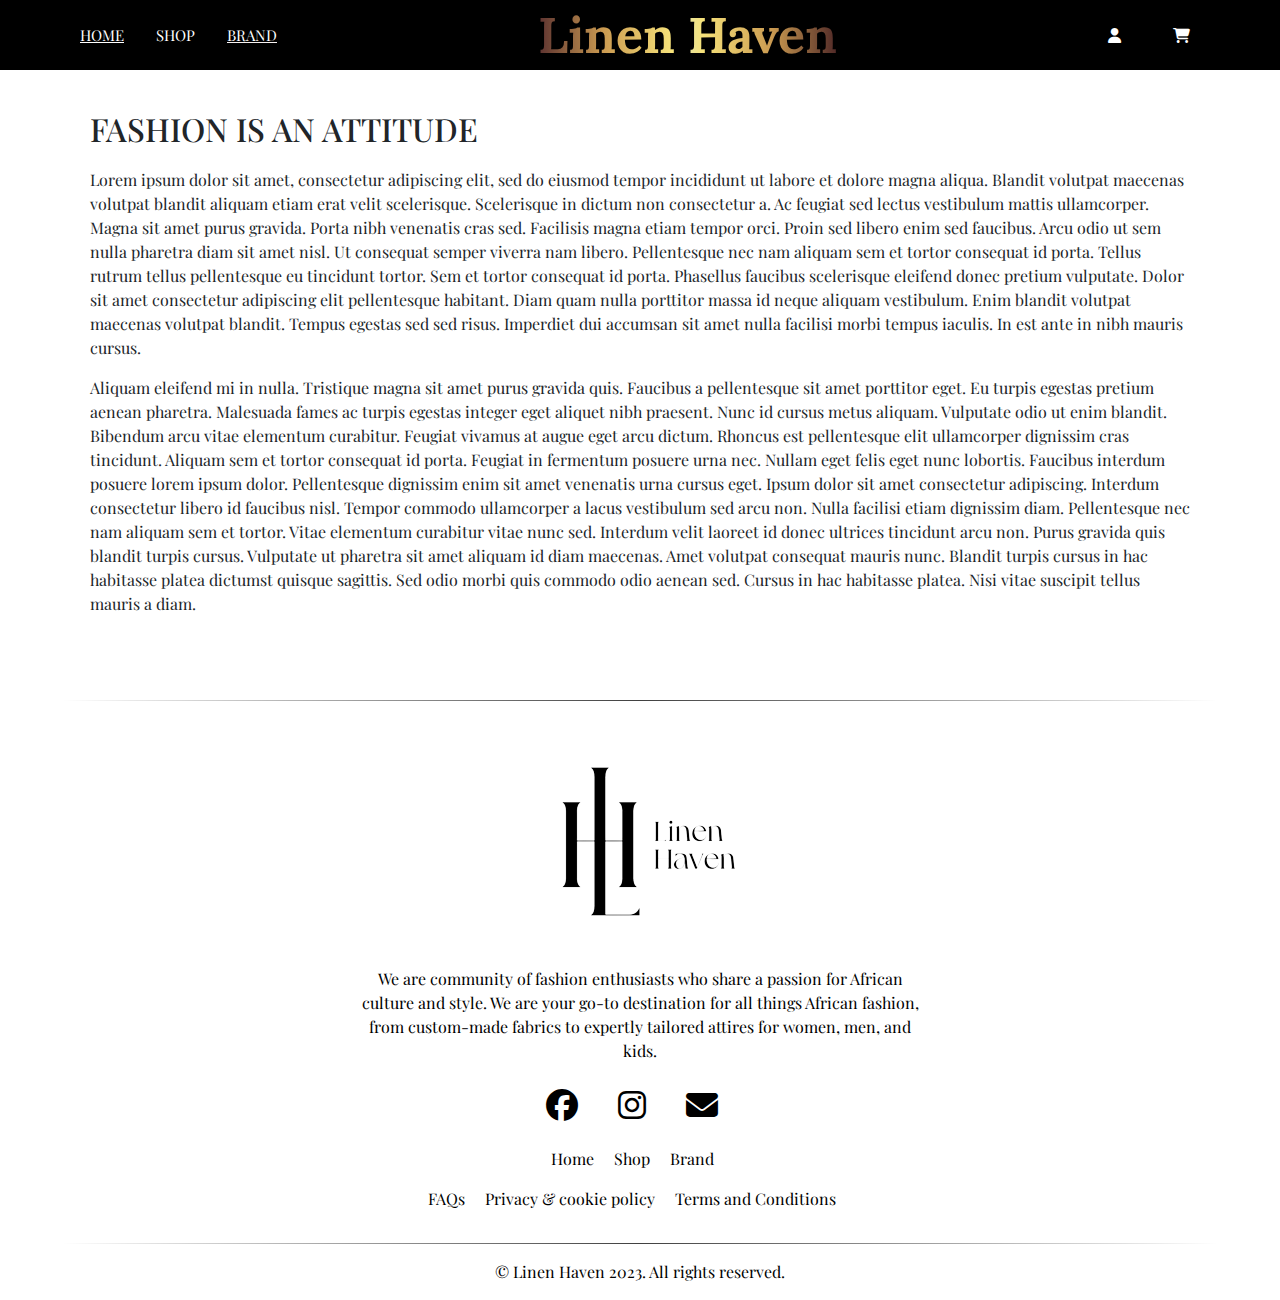
==== about.html @ 13477372 "more edits, shop, about" ====
<!DOCTYPE html>
<html lang="en">
  <head>
    <meta charset="UTF-8" />
    <meta http-equiv="X-UA-Compatible" content="IE=edge" />
    <meta name="viewport" content="width=device-width, initial-scale=1.0" />
    <link rel="stylesheet" href="https://cdn.jsdelivr.net/npm/bootstrap@4.0.0/dist/css/bootstrap.min.css" integrity="sha384-Gn5384xqQ1aoWXA+058RXPxPg6fy4IWvTNh0E263XmFcJlSAwiGgFAW/dAiS6JXm" crossorigin="anonymous" />

    <link rel="stylesheet" href="https://cdnjs.cloudflare.com/ajax/libs/font-awesome/6.4.0/css/all.min.css" />
    <link rel="preconnect" href="https://fonts.googleapis.com" />
    <link rel="preconnect" href="https://fonts.gstatic.com" crossorigin />
    <link href="https://fonts.googleapis.com/css2?family=Lora:wght@400;500;700&family=Merriweather:wght@300;400;700&family=Open+Sans:wght@300;400;500&family=Oxygen:wght@300;400;700&family=Playfair+Display:ital,wght@0,400;0,500;1,400&family=Roboto:wght@300;400;700&display=swap" rel="stylesheet" />
    <link rel="icon" href="./images/just_logo.png" type="image/x-icon">
    <link rel="stylesheet" href="css/styles.css" />
    <title>Linen Haven</title>
  </head>
  <body>
    <header>
      <nav class="nav">
        <div class="nav-links-div">
          <ul class="nav-links-ul">
            <li class="nav-items">
              <a class="nav-link active" href="#">Home <span class="sr-only">(current)</span></a>
            </li>
            <li class="nav-items">
              <a class="nav-link" href="#">Shop</a>
            </li>
            <li class="nav-items active">
              <a class="nav-link" href="about.html">Brand</a>
            </li>
          </ul>
        </div>

        <a href="#" class="navbar-brand" id="navbar-brand">
          <!-- <img src="./images/logo.png" alt="" class="logo"> -->
          <h1 class="brand-name">Linen Haven</h1>
        </a>
        
        <div class="icons header-icons-right">
          <i class="nav-link fa-solid fa-user header-icon"></i>
          <i class="nav-link fa-solid fa-cart-shopping header-icon"></i>
          <i class="nav-link fa-solid fa-bars header-icon toggle_btn"></i>
        </div>

        <div class="dropdown_menu">
          <li class="">
            <a class="nav-link" href="index.html">Home <span class="sr-only">(current)</span></a>
          </li>
          <hr class="styled" />
          <li class="">
            <a class="nav-link" href="shop.html">Shop</a>
          </li>
          <hr class="styled" />
          <li class="">
            <a class="nav-link active" href="about.html">Brand</a>
          </li>
          <hr class="styled" />
          <li class="">
            <a class="nav-link" href="#footer">Contact us</a>
          </li>
          <span class="above-dpm-logo"></span>
          <img src="images/Linen_Haven_Logo_black.png" alt="" class="logo">
      </div>
      </nav>
    </header>

    <div class="main-content container">
      <h2 class="about_h1">FASHION IS AN ATTITUDE</h2>
      <p>Lorem ipsum dolor sit amet, consectetur adipiscing elit, sed do eiusmod tempor incididunt ut labore et dolore magna aliqua. Blandit volutpat maecenas volutpat blandit aliquam etiam erat velit scelerisque. Scelerisque in dictum non consectetur a. Ac feugiat sed lectus vestibulum mattis ullamcorper. Magna sit amet purus gravida. Porta nibh venenatis cras sed. Facilisis magna etiam tempor orci. Proin sed libero enim sed faucibus. Arcu odio ut sem nulla pharetra diam sit amet nisl. Ut consequat semper viverra nam libero. Pellentesque nec nam aliquam sem et tortor consequat id porta. Tellus rutrum tellus pellentesque eu tincidunt tortor. Sem et tortor consequat id porta. Phasellus faucibus scelerisque eleifend donec pretium vulputate. Dolor sit amet consectetur adipiscing elit pellentesque habitant. Diam quam nulla porttitor massa id neque aliquam vestibulum. Enim blandit volutpat maecenas volutpat blandit. Tempus egestas sed sed risus. Imperdiet dui accumsan sit amet nulla facilisi morbi tempus iaculis. In est ante in nibh mauris cursus.</p>
      <p>Aliquam eleifend mi in nulla. Tristique magna sit amet purus gravida quis. Faucibus a pellentesque sit amet porttitor eget. Eu turpis egestas pretium aenean pharetra. Malesuada fames ac turpis egestas integer eget aliquet nibh praesent. Nunc id cursus metus aliquam. Vulputate odio ut enim blandit. Bibendum arcu vitae elementum curabitur. Feugiat vivamus at augue eget arcu dictum. Rhoncus est pellentesque elit ullamcorper dignissim cras tincidunt. Aliquam sem et tortor consequat id porta.
        Feugiat in fermentum posuere urna nec. Nullam eget felis eget nunc lobortis. Faucibus interdum posuere lorem ipsum dolor. Pellentesque dignissim enim sit amet venenatis urna cursus eget. Ipsum dolor sit amet consectetur adipiscing. Interdum consectetur libero id faucibus nisl. Tempor commodo ullamcorper a lacus vestibulum sed arcu non. Nulla facilisi etiam dignissim diam. Pellentesque nec nam aliquam sem et tortor. Vitae elementum curabitur vitae nunc sed. Interdum velit laoreet id donec ultrices tincidunt arcu non. Purus gravida quis blandit turpis cursus. Vulputate ut pharetra sit amet aliquam id diam maecenas. Amet volutpat consequat mauris nunc. Blandit turpis cursus in hac habitasse platea dictumst quisque sagittis. Sed odio morbi quis commodo odio aenean sed. Cursus in hac habitasse platea. Nisi vitae suscipit tellus mauris a diam.</p>
    </div>

    <div id="footer" class="footer white-div flex-div">
      <hr class="styled" />
        <!-- <h1 class="brand-name">Linen Haven</h1> -->
        <img src="images/Linen_Haven_Logo_black.png" alt="" class="logo">
        <p>We are community of fashion enthusiasts who share a passion for African culture and style. We are your go-to destination for all things African fashion, from custom-made fabrics to expertly tailored attires for women, men, and kids.</p>
        <div class="icons footer-icons">
          <a target=”_blank” href="https://www.facebook.com/micheal.oyor?mibextid=ZbWKwL"><i class="fa-brands fa-facebook"></i></a>
          <a target=”_blank” href="https://instagram.com/oyor_michael?igshid=YmMyMTA2M2Y="><i class="fa-brands fa-instagram"></i></a>
          <a target=”_blank” href="https://instagram.com/oyor_michael?igshid=YmMyMTA2M2Y="><i class="fa-solid fa-envelope"></i></a>
        </div>
        <div class="link-container">
          <div class="link-row">
            <div class="footer-links">
              <a href="#">Home</a>
              <a href="#">Shop</a>
              <a href="about.html">Brand</a>
            </div>
            <div class="footer-links">
              <a href="#">FAQs</a>
              <a href="#">Privacy & cookie policy</a>
              <a href="#">Terms and Conditions</a>
            </div>
          </div>
        </div>
        <hr class="styled" />
        <p>© Linen Haven 2023. All rights reserved.</p>
      </div>
      <script src="https://cdnjs.cloudflare.com/ajax/libs/jquery/3.7.0/jquery.min.js" integrity="sha512-3gJwYpMe3QewGELv8k/BX9vcqhryRdzRMxVfq6ngyWXwo03GFEzjsUm8Q7RZcHPHksttq7/GFoxjCVUjkjvPdw==" crossorigin="anonymous" referrerpolicy="no-referrer"></script>
      <!-- <script src="https://code.jquery.com/jquery-3.2.1.slim.min.js" integrity="sha384-KJ3o2DKtIkvYIK3UENzmM7KCkRr/rE9/Qpg6aAZGJwFDMVNA/GpGFF93hXpG5KkN" crossorigin="anonymous"></script> -->
      <script src="https://cdn.jsdelivr.net/npm/popper.js@1.12.9/dist/umd/popper.min.js" integrity="sha384-ApNbgh9B+Y1QKtv3Rn7W3mgPxhU9K/ScQsAP7hUibX39j7fakFPskvXusvfa0b4Q" crossorigin="anonymous"></script>
      <script src="https://cdn.jsdelivr.net/npm/bootstrap@4.0.0/dist/js/bootstrap.min.js" integrity="sha384-JZR6Spejh4U02d8jOt6vLEHfe/JQGiRRSQQxSfFWpi1MquVdAyjUar5+76PVCmYl" crossorigin="anonymous"></script>
      <script src="js/main.js"></script>
    </body>
  </html>
---- css/styles.css ----
* {
  box-sizing: border-box;
}
:root{
  --orange: #e6b469;
}
body {
  font-family: 'Playfair Display', 'sans-serif';
  min-height: 100vh;
  margin: 0;
}
.flex-div {
  display: flex;
  align-items: center;
  justify-content: center;
  flex-direction: column;
  text-align: center;
}

/* HEADER */
header {
  width: 100%;
  color: #f6f1f1;
}
.nav {
  display: flex;
  align-items: center;
  justify-content: center;
  background-color: #000;
  padding: 0px 5vw;
  font-size: 15px;
}

.nav-links-ul {
  display: flex;
  padding: 0;
  margin-bottom: 0;
  /* padding-top: 10px; */
  justify-content: center;
}
.nav-link {
  /* text-align: center; */
  text-transform: uppercase;
}
.nav-link:hover {
  color: #e6b469;
}
li {
  list-style-type: none;
}
a {
  color: #fff;
}
a:hover{
  color: var(--orange);
}
.active {
  text-decoration: underline;
}

/* logo */
.logo {
  display: block;
}
.navbar-brand {
  margin-left: auto;
  margin-right: auto;
}
.brand-name {
  margin-bottom: 0;
  font-family: 'Lora', serif;
  font-size: 2.5em;
  font-weight: bold;
  background-image: linear-gradient(to right, #5c3230 0, #cb9b51 22%, #f6e27a 45%, #e7e29b 50%, #f6e27a 55%, #cb9b51 78%, #502927 100%);
  color: transparent;
  -webkit-background-clip: text;
}

/* icons */
.header-icons-right {
  display: flex;
}

.icons i {
  margin: 10px;
  color: #fff;
}
.icons i:hover {
  cursor: pointer;
}
.toggle_btn {
  font-size: 1rem;
  display: none;
}

/* DROPDOWN MENU */
.dropdown_menu {
  display: none;
  height: 0;
  position: absolute;
  right: 0;
  top: 60px;
  width: 55vw;
  background: rgba(255, 255, 255, 0.945);
  backdrop-filter: blur(15px);
  overflow: hidden;
  z-index: 5;
  transition: height cubic-bezier(0.175, 0.885, 0.32, 1.275);
}
.dropdown_menu.open {
  height: 90vh;
  padding: 15px 0;
}
.dropdown_menu a {
  font-size: 1.2rem;
  font-weight: bold;
  letter-spacing: 1px;
  color: #000;
  display: flex;
  align-items: center;
  justify-content: center;
}
.fa-xmark {
  color: #e6b469 !important;
}
.dropdown_menu hr{
  background-image: linear-gradient(to right, rgba(0, 0, 0, 0), rgba(0, 0, 0, 0.2), rgba(0, 0, 0, 0));
  margin: 5px;
}
.dropdown_menu .logo{
  width: 200px;
}
.above-dpm-logo{ /* span above logo*/
  margin-bottom: 5rem;
}

/* header image */
.header-img {
  /* content: url('https://lh3.googleusercontent.com/[base64]w1112-h625-s-no?authuser=0'); */
  content: url('../images/Header-Image.png');
}
.the-big-image {
  width: 100%;
  min-height: 10vh;
  height: 100%;
  object-fit: contain;
}

/* MAIN BOBY */
.divider {
  background-color: #000;
  color: #fff;
  padding: 20px 20rem;
  font-size: 15px;
  font-family: 'Playfair Display', 'serif';
}
.divider p {
  margin-bottom: 5px;
}
.divider a {
  text-decoration: underline;
  text-underline-offset: 3px;
}

.white-div {
  background-color: #fff;
}
.media-scroller {
  font-family: 'Merriweather', serif;
  --spacer: 0.3rem;
  display: grid;
  gap: var(--spacer);
  padding: var(--spacer);
  padding-top: 1.5rem;
  padding-bottom: 1rem;
  grid-auto-flow: column;
  grid-auto-columns: 24%;
  overflow-x: auto;
  font-weight: bold;
  overscroll-behavior-inline: contain;
}
.media-element {
  display: grid;
  grid-template-rows: min-content;
  gap: var(--spacer);
  margin: var(--spacer);
  padding-bottom: 1rem;
  border-radius: 5px;
  box-shadow: 1px 4px 15px -4px rgba(0, 0, 0, 0.75);
  -webkit-box-shadow: 1px 4px 15px -4px rgba(0, 0, 0, 0.75);
  -moz-box-shadow: 1px 4px 15px -4px rgba(0, 0, 0, 0.75);
}
.media-element p,
.media-element span {
  padding-left: 5px;
}
.media-img {
  width: 100%;
  height: 29vw;
  object-fit: cover;
}

.snaps-inline {
  scroll-snap-type: inline mandatory;
  scroll-padding-inline: var(--spacer);
}
.snaps-inline > * {
  scroll-snap-align: start;
}
.image-name,
.pricing {
  font-family: 'Lora', serif;
  margin: 0rem 0.6rem;
}

/* Scrollbar styling */
.media-scroller::-webkit-scrollbar {
  width: 1em;
  height: 0.6em;
}
.media-scroller::-webkit-scrollbar-track {
  background: hsl(0, 0%, 91%);
  /* border-radius: 100vw; */
  /* margin-block: .5em; */
}
.media-scroller::-webkit-scrollbar-thumb {
  background: hsl(0, 0%, 60%);
  /* border: 0.1em solid hsl(0, 0%, 91%);; */
  border-radius: 100vw;
}
.media-scroller::-webkit-scrollbar-thumb:hover {
  background: hsl(0, 0%, 30%);
}

.big-image-div {
  width: 100%;
}
.big-image-2 {
  content: url('https://lh3.googleusercontent.com/[base64]w1112-h625-s-no?authuser=0');
}
.big-image-3 {
  content: url('https://lh3.googleusercontent.com/[base64]w1112-h625-s-no?authuser=0');
}

/* SHOP PAGE */
.main-content{
  padding: 20px;
  min-height: 50vh;
}
.grid-products{
  padding: 10px;
}
.grid-item{
  height: auto;
  padding: 10px;
  /* border: 2px solid #000; */
}
.media-big-img {
  width: 100%;
  height: 40vw;
  object-fit: cover;
}
.image-name-big{
  font-weight: bold;
  font-size: 1.3rem;
  margin-bottom: 0;
}

/* ABOUT PAGE */
.about_h1{
  margin: 20px;
  margin-left: 0;
}

/* FOOTER */
.footer {
  margin: 0;
  padding: 2rem;
  padding-bottom: 0;
  min-height: 50vh;
  color: #000;
}
.footer p {
  padding: 0 20rem;
}

.footer-links {
  margin: 1rem 0;
}
.footer a {
  padding-right: 1rem;
  color: #000;
}
.footer .brand-name {
  font-size: 6em;
}
.footer .logo {
  height: auto;
  margin: 1rem;
}
.footer-icons {
  justify-content: center;
}
.footer i {
  font-size: 2rem;
  color: #000;
}
.styled {
  border: 0;
  width: 95%;
  height: 1px;
  background-image: linear-gradient(to right, rgba(0, 0, 0, 0), rgba(0, 0, 0, 0.75), rgba(0, 0, 0, 0));
}
.styled:hover {
  cursor: pointer;
}

/* RESPONSIVE DESIGN */
/********** Large devices only **********/
@media (max-width: 1200px) {
  .navbar-brand {
    font-size: 1.5vw;
  }
  .divider {
    padding: 20px 15rem;
  }
  .divider h1 {
    font-size: 35px;
  }
  .divider p,
  .divider a {
    font-size: 15px;
  }
  .footer p {
    padding: 0 10rem;
  }
}

@media (max-width: 992px) {
  .nav-link {
    padding: 0.5rem;
    font-size: 14px;
  }
  .navbar-brand {
    font-size: 1.8vw;
  }
  .divider {
    padding: 20px 10rem;
  }
  .media-element p,
  .media-element span {
    font-size: 15px;
  }
}

/********** Extra small devices only **********/
@media (max-width: 768px) {
  .nav {
    padding: 0px 2vw;
  }
  .nav-links-div,
  .nav-links-ul,
  .nav-items {
    display: none;
  }

  .navbar-brand {
    font-size: 0.8rem;
    margin: 0;
    margin-right: auto;
    padding: 1rem;
  }
  .toggle_btn {
    display: block;
  }

  .dropdown_menu {
    display: flex;
    align-items: center;
    justify-content: center;
    flex-direction: column;
    text-align: center;
  }

  .header-img {
    /* content: url('https://lh3.googleusercontent.com/[base64]w499-h624-s-no?authuser=0'); */
    content: url('../images/smaller-header-image.png');
  }

  .media-scroller {
    grid-auto-columns: 45%;
  }
  .media-img {
    height: 50vw;
  }

  .divider {
    padding: 20px 2rem;
  }
  .divider h1 {
    font-size: 25px;
  }
  .divider p,
  .divider a {
    font-size: 12px;
  }

  .the-big-image {
    min-height: 20vh;
  }
  .big-image-2 {
    content: url('https://lh3.googleusercontent.com/[base64]w500-h625-s-no?authuser=0');
  }
  .big-image-3 {
    content: url('https://lh3.googleusercontent.com/[base64]w500-h625-s-no?authuser=0');
  }
  .footer p {
    padding: 0 5rem;
  }
}

/* inbetween */
@media (max-width: 576px) {
  .navbar-brand {
    font-size: 0.6rem;
  }

  /* .brand-name {
    display: none;
  }
  .logo {
    display: inline;
    height: 40px;
  } */
  .header-icon {
    font-size: 0.8rem;
  }
  .icons i {
    margin: 5px;
  }
  .dropdown_menu {
    width: 70vw;
  }
}

/********** Extra extra small devices only **********/
@media (max-width: 400px) {
  .navbar-brand {
    font-size: 0.5rem;
  }
  .icons i {
    margin: 1px;
  }
  .media-scroller::-webkit-scrollbar {
    width: 1em;
    height: 0.3em;
  }
  .footer .logo{
    width: 150px;
  }
  .footer p {
    padding: 0 0.5rem;
  }
}
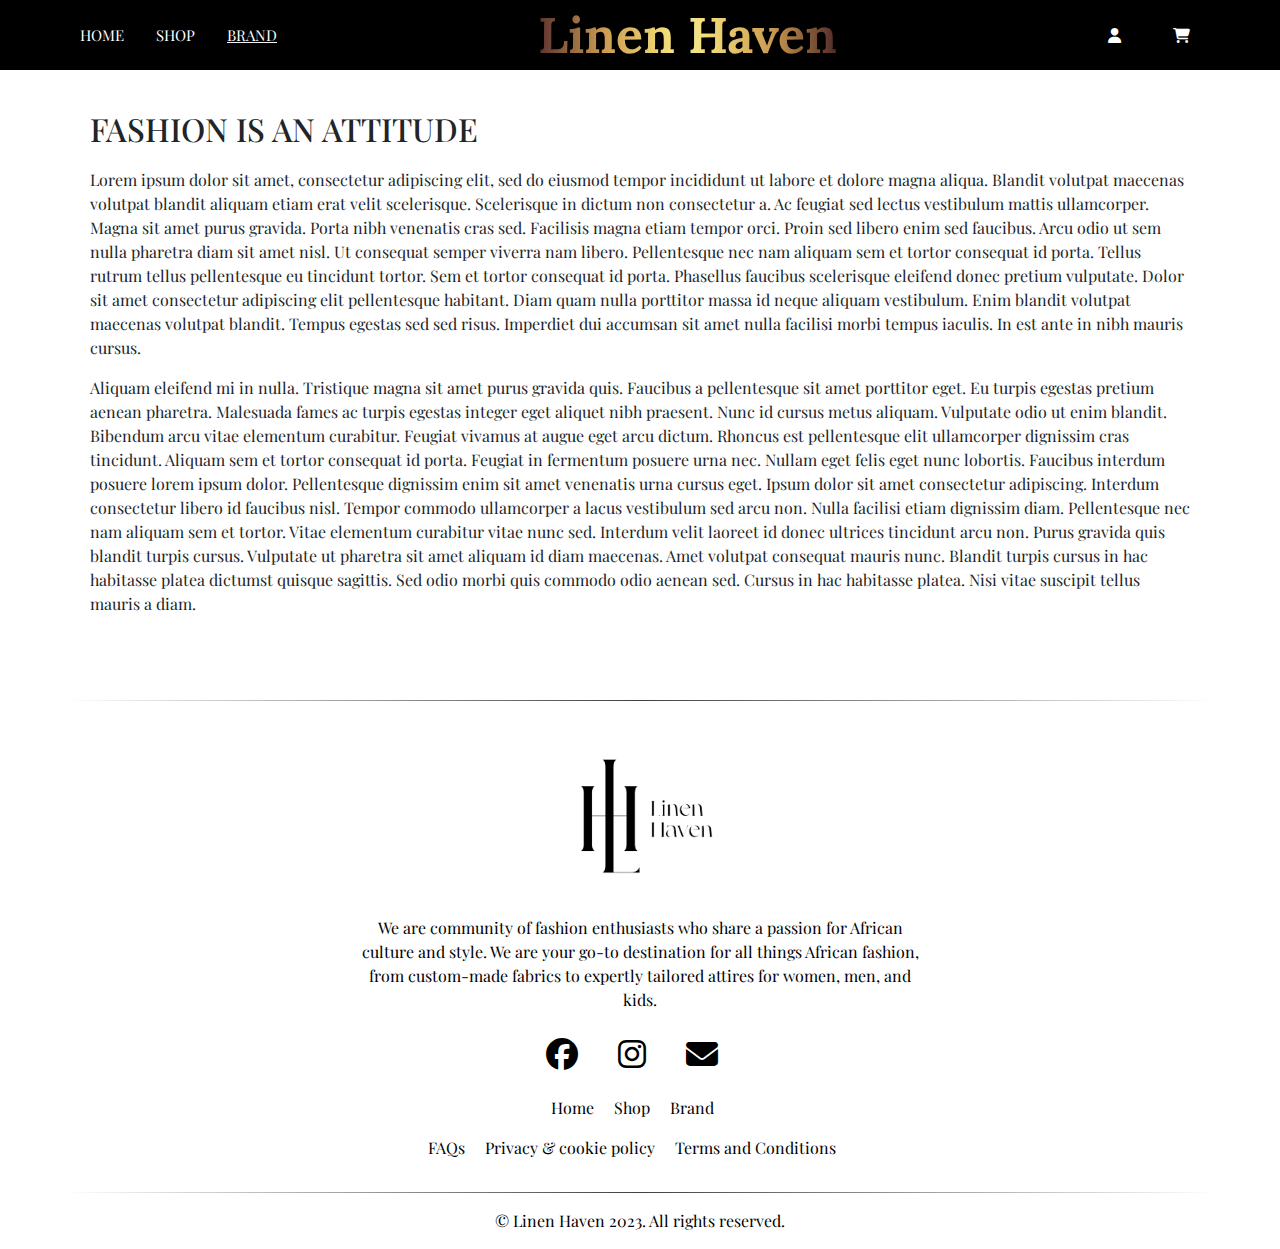
==== commit d25ee6c9: "New updates" ====
--- a/about.html
+++ b/about.html
@@ -20,13 +20,13 @@
         <div class="nav-links-div">
           <ul class="nav-links-ul">
             <li class="nav-items">
-              <a class="nav-link active" href="#">Home <span class="sr-only">(current)</span></a>
+              <a class="nav-link" href="index.html">Home</a>
             </li>
             <li class="nav-items">
               <a class="nav-link" href="#">Shop</a>
             </li>
             <li class="nav-items active">
-              <a class="nav-link" href="about.html">Brand</a>
+              <a class="nav-link" href="about.html">Brand <span class="sr-only">(current)</span></a>
             </li>
           </ul>
         </div>
@@ -44,7 +44,7 @@
 
         <div class="dropdown_menu">
           <li class="">
-            <a class="nav-link" href="index.html">Home <span class="sr-only">(current)</span></a>
+            <a class="nav-link" href="index.html">Home</a>
           </li>
           <hr class="styled" />
           <li class="">
@@ -52,14 +52,14 @@
           </li>
           <hr class="styled" />
           <li class="">
-            <a class="nav-link active" href="about.html">Brand</a>
+            <a class="nav-link active" href="about.html">Brand <span class="sr-only">(current)</span></a>
           </li>
           <hr class="styled" />
           <li class="">
             <a class="nav-link" href="#footer">Contact us</a>
           </li>
           <span class="above-dpm-logo"></span>
-          <img src="images/Linen_Haven_Logo_black.png" alt="" class="logo">
+          <img src="images/black-logo-without-bg.png" alt="" class="logo">
       </div>
       </nav>
     </header>
@@ -74,7 +74,7 @@
     <div id="footer" class="footer white-div flex-div">
       <hr class="styled" />
         <!-- <h1 class="brand-name">Linen Haven</h1> -->
-        <img src="images/Linen_Haven_Logo_black.png" alt="" class="logo">
+        <img src="images/black-logo-without-bg.png" alt="" class="logo">
         <p>We are community of fashion enthusiasts who share a passion for African culture and style. We are your go-to destination for all things African fashion, from custom-made fabrics to expertly tailored attires for women, men, and kids.</p>
         <div class="icons footer-icons">
           <a target=”_blank” href="https://www.facebook.com/micheal.oyor?mibextid=ZbWKwL"><i class="fa-brands fa-facebook"></i></a>
@@ -84,7 +84,7 @@
         <div class="link-container">
           <div class="link-row">
             <div class="footer-links">
-              <a href="#">Home</a>
+              <a href="index.html">Home</a>
               <a href="#">Shop</a>
               <a href="about.html">Brand</a>
             </div>
--- a/css/styles.css
+++ b/css/styles.css
@@ -1,7 +1,7 @@
 * {
   box-sizing: border-box;
 }
-:root{
+:root {
   --orange: #e6b469;
 }
 body {
@@ -51,7 +51,7 @@
 a {
   color: #fff;
 }
-a:hover{
+a:hover {
   color: var(--orange);
 }
 .active {
@@ -61,6 +61,9 @@
 /* logo */
 .logo {
   display: block;
+  width: 250px;
+  aspect-ratio: 3/2;
+  object-fit: contain;
 }
 .navbar-brand {
   margin-left: auto;
@@ -123,14 +126,13 @@
 .fa-xmark {
   color: #e6b469 !important;
 }
-.dropdown_menu hr{
+.dropdown_menu hr {
   background-image: linear-gradient(to right, rgba(0, 0, 0, 0), rgba(0, 0, 0, 0.2), rgba(0, 0, 0, 0));
   margin: 5px;
 }
-.dropdown_menu .logo{
-  width: 200px;
-}
-.above-dpm-logo{ /* span above logo*/
+
+.above-dpm-logo {
+  /* span above logo*/
   margin-bottom: 5rem;
 }
 
@@ -236,38 +238,43 @@
   width: 100%;
 }
 .big-image-2 {
-  content: url('https://lh3.googleusercontent.com/[base64]w1112-h625-s-no?authuser=0');
+  content: url('../images/big-image-2.png');
 }
 .big-image-3 {
-  content: url('https://lh3.googleusercontent.com/[base64]w1112-h625-s-no?authuser=0');
+  content: url('../images/big-Image-3.png');
 }
 
 /* SHOP PAGE */
-.main-content{
+.main-content {
   padding: 20px;
   min-height: 50vh;
 }
-.grid-products{
+.grid-products {
+  margin: 1px;
   padding: 10px;
 }
-.grid-item{
+.grid-item {
   height: auto;
   padding: 10px;
-  /* border: 2px solid #000; */
+  padding-bottom: 1rem;
+  border-radius: 5px;
+  box-shadow: 1px 4px 15px -4px rgba(0, 0, 0, 0.75);
+  -webkit-box-shadow: 1px 4px 15px -4px rgba(0, 0, 0, 0.2);
+  -moz-box-shadow: 1px 4px 15px -4px rgba(0, 0, 0, 0.75);
 }
 .media-big-img {
   width: 100%;
-  height: 40vw;
+  height: 400px;
   object-fit: cover;
 }
-.image-name-big{
+.image-name-big {
   font-weight: bold;
   font-size: 1.3rem;
-  margin-bottom: 0;
+  margin: 0 0.6rem;
 }
 
 /* ABOUT PAGE */
-.about_h1{
+.about_h1 {
   margin: 20px;
   margin-left: 0;
 }
@@ -295,7 +302,6 @@
   font-size: 6em;
 }
 .footer .logo {
-  height: auto;
   margin: 1rem;
 }
 .footer-icons {
@@ -409,10 +415,10 @@
     min-height: 20vh;
   }
   .big-image-2 {
-    content: url('https://lh3.googleusercontent.com/[base64]w500-h625-s-no?authuser=0');
+    content: url('../images/small-image-2.png');
   }
   .big-image-3 {
-    content: url('https://lh3.googleusercontent.com/[base64]w500-h625-s-no?authuser=0');
+    content: url('../images/small-image-3.jpg');
   }
   .footer p {
     padding: 0 5rem;
@@ -455,8 +461,8 @@
     width: 1em;
     height: 0.3em;
   }
-  .footer .logo{
-    width: 150px;
+  .footer .logo {
+    width: 200px;
   }
   .footer p {
     padding: 0 0.5rem;
